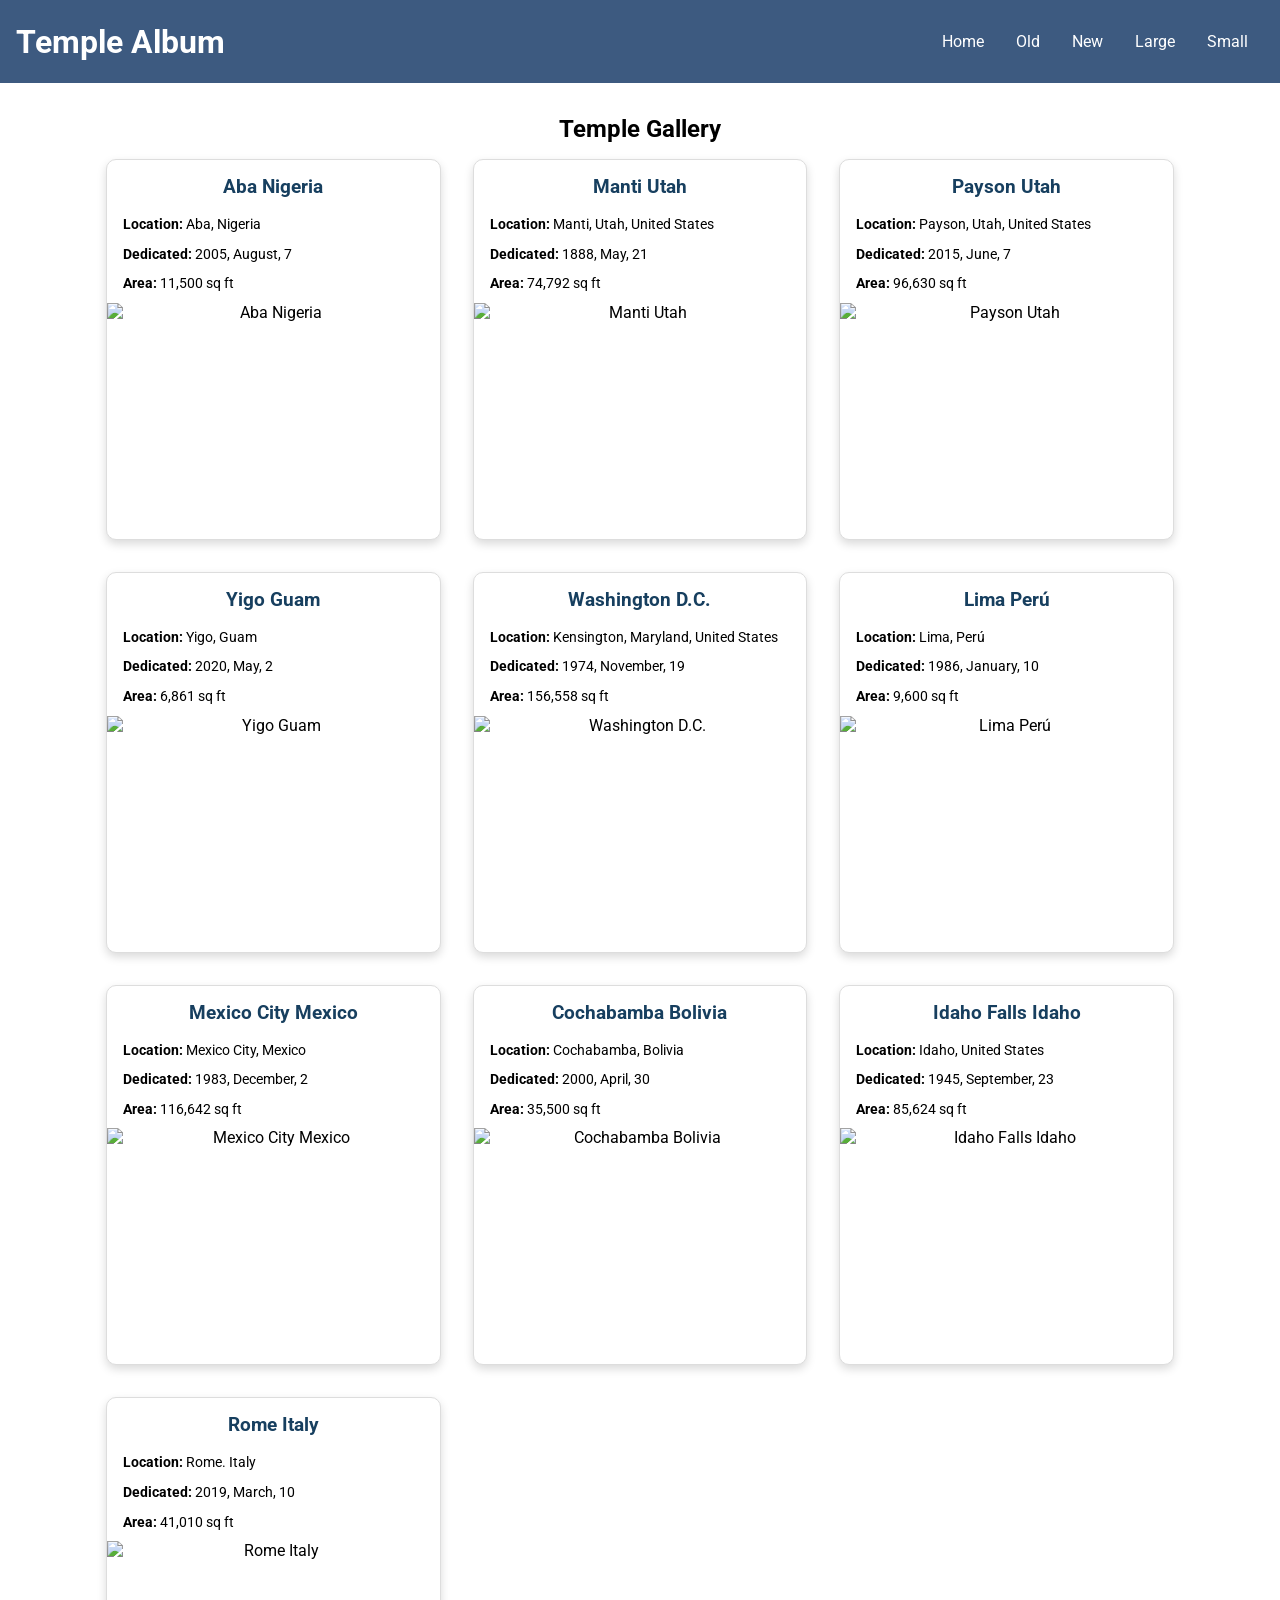
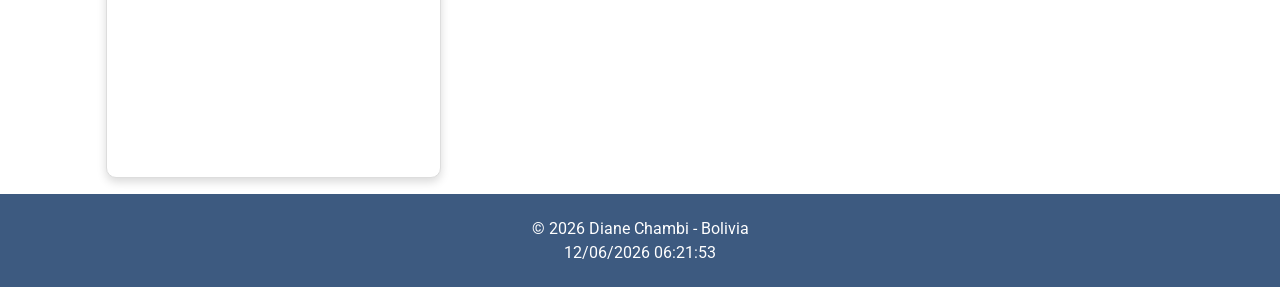
==== filtered-temples.html @ 78914844 "filtered temples web page" ====
<!DOCTYPE html>
<html lang="en">
<head>
    <meta charset="UTF-8">
    <meta name="viewport" content="width=device-width, initial-scale=1.0">
    <meta name="author" content="Diane Chambi">
    <meta name="description" content="A responsive temple album with pictures of different temples of the world with filter">

    <title>Temple Album</title>
    <link rel="preconnect" href="https://fonts.googleapis.com">

    <link rel="preconnect" href="https://fonts.gstatic.com" crossorigin>
    <link href="https://fonts.googleapis.com/css2?family=Roboto:wght@400;700&display=swap" rel="stylesheet">

    <link rel="stylesheet" href="styles/f-temples.css">
    <link rel="stylesheet" href="styles/f-temples-large.css">

    <script src="scripts/f-temples.js" defer></script>
</head>

<body>
    <header>

    <h1>Temple Album</h1>

    <button id="menu" aria-label="Open navigation menu"></button>

    <nav>

        <a id="home" href="#">Home</a>
        <a id="old" href="#">Old</a>
        <a id="new" href="#">New</a>
        <a id="large" href="#">Large</a>
        <a id="small" href="#">Small</a>

    </nav>

    </header>
    <main>

        <h2>Temple Gallery</h2>

        <div class="gallery"></div>

    </main>
    <footer>

        <p>
        ©
        <span id="year"></span>
        Diane Chambi -
        Bolivia
        </p>
        <p id="lastModified"></p>

    </footer>

</body>
</html>
---- styles/f-temples.css ----
*{
    margin:0;
    padding:0;
    box-sizing:border-box;
}

body{
    font-family: "Roboto", sans-serif;
    text-align: center
}

header{
    background:#3d5a80;
    color:white;
    padding:1rem;
    display:grid;
    grid-template-columns:1fr auto;
    align-items:center;
}

#menu{
    font-size:2rem;
    background:none;
    border:none;
    color:white;
    cursor:pointer;
    width:50px;
    height:50px;
}

#menu::before{
    content:"☰";
}

#menu.open::before{
    content:"✖";
}

nav{
    display:none;
    flex-direction:column;
}

nav.open{
    display:flex;
}

nav a{
    text-decoration:none;
    color:white;
    padding:1rem;
    text-align:center;
}

nav a:hover{
    background:white;
    color:#3d5a80;
}

main{
    max-width:1100px;
    margin:0 auto;
    padding:1rem;
}

h1{
    font-size:2rem;
    text-align:left;
}

h2{
    text-align:center;
    margin:1rem 0;
}

.gallery{
    display: grid;
    grid-template-columns: repeat(auto-fit, minmax(400px, 1fr));
    gap: 2rem;
}

/* Temple card */
.gallery section{
    background-color: white;
    border: 1px solid #ddd;
    border-radius: 10px;
    overflow: hidden;
    box-shadow: 0 4px 10px rgba(0,0,0,.15);
    padding-bottom: 1rem;
    transition: transform .3s ease;
}

.gallery section:hover{
    transform: translateY(-5px);
}

.gallery h3{

    margin:1rem .5rem;
    color:#173f5f;
    text-align: center;

}

.gallery p{

    margin:.5rem 1rem;
    line-height:1.5;
    font-size: 0.9rem;
    text-align:left;

}

.gallery img{
    width:100%;
    height:220px;
    object-fit:cover;
    display:block;
}

footer{
    background:#3d5a80;
    color:white;
    text-align:center;
    padding:20px;
}

footer p{
    margin:5px;
}
---- styles/f-temples-large.css ----
@media screen and (min-width:768px){
    #menu{
    display:none;
    }

    nav{
        display:flex;
        flex-direction:row;
        justify-content:center;
    }

    .gallery{
        grid-template-columns:repeat(3,1fr);
    }
}
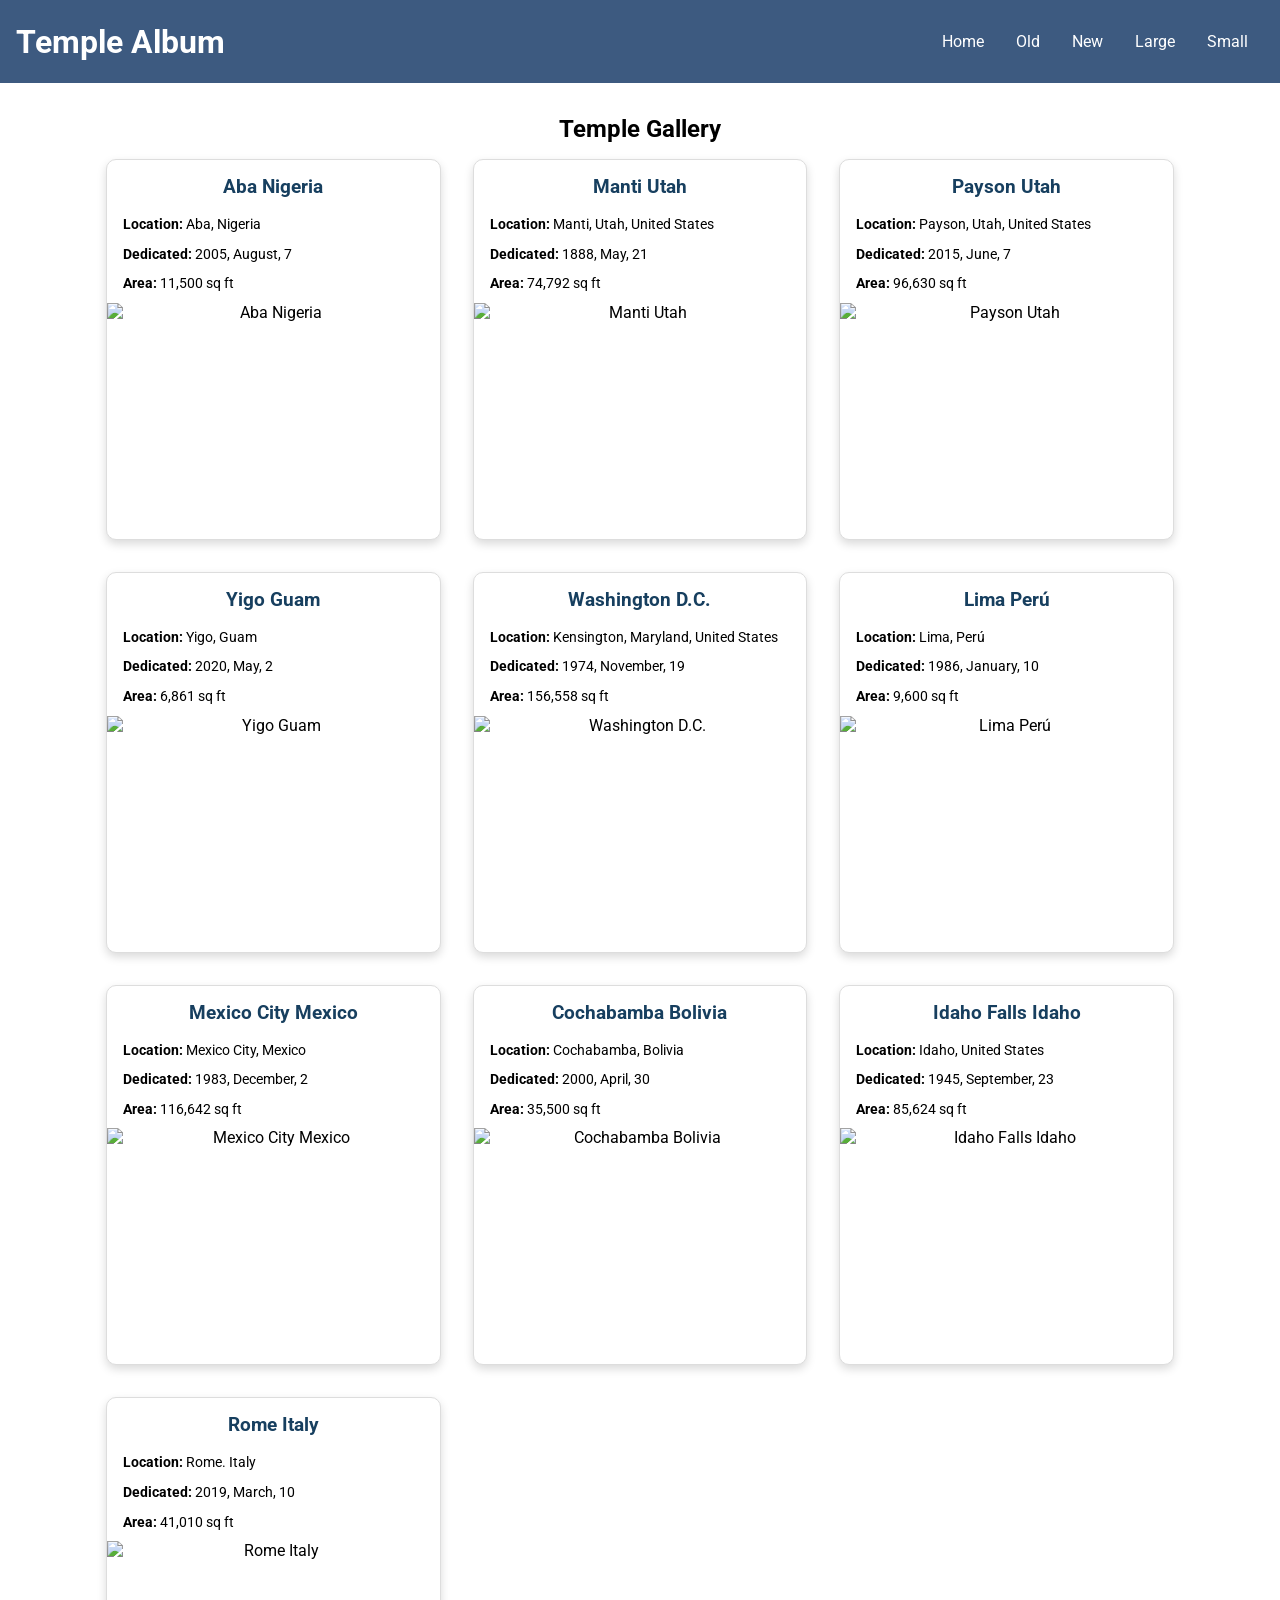
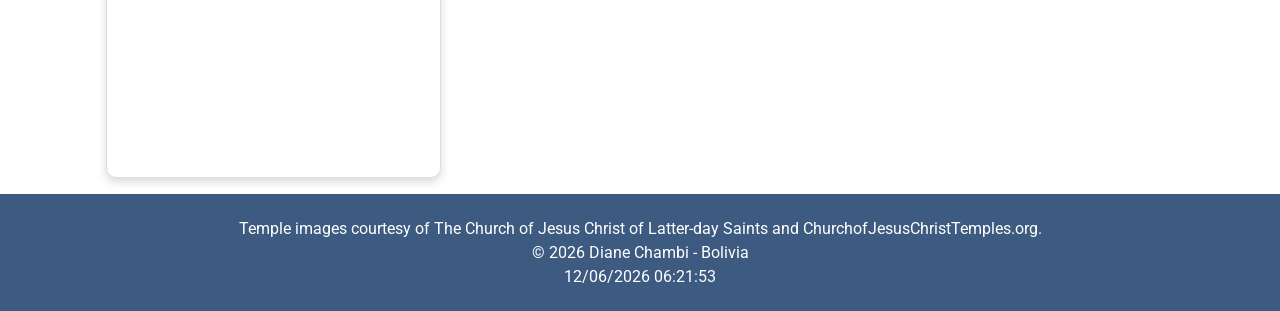
==== commit 3cf8da90: "credits" ====
--- a/filtered-temples.html
+++ b/filtered-temples.html
@@ -44,7 +44,9 @@
 
     </main>
     <footer>
-
+        <p class="credits">
+            Temple images courtesy of The Church of Jesus Christ of Latter-day Saints and ChurchofJesusChristTemples.org.
+        </p>
         <p>
         ©
         <span id="year"></span>
